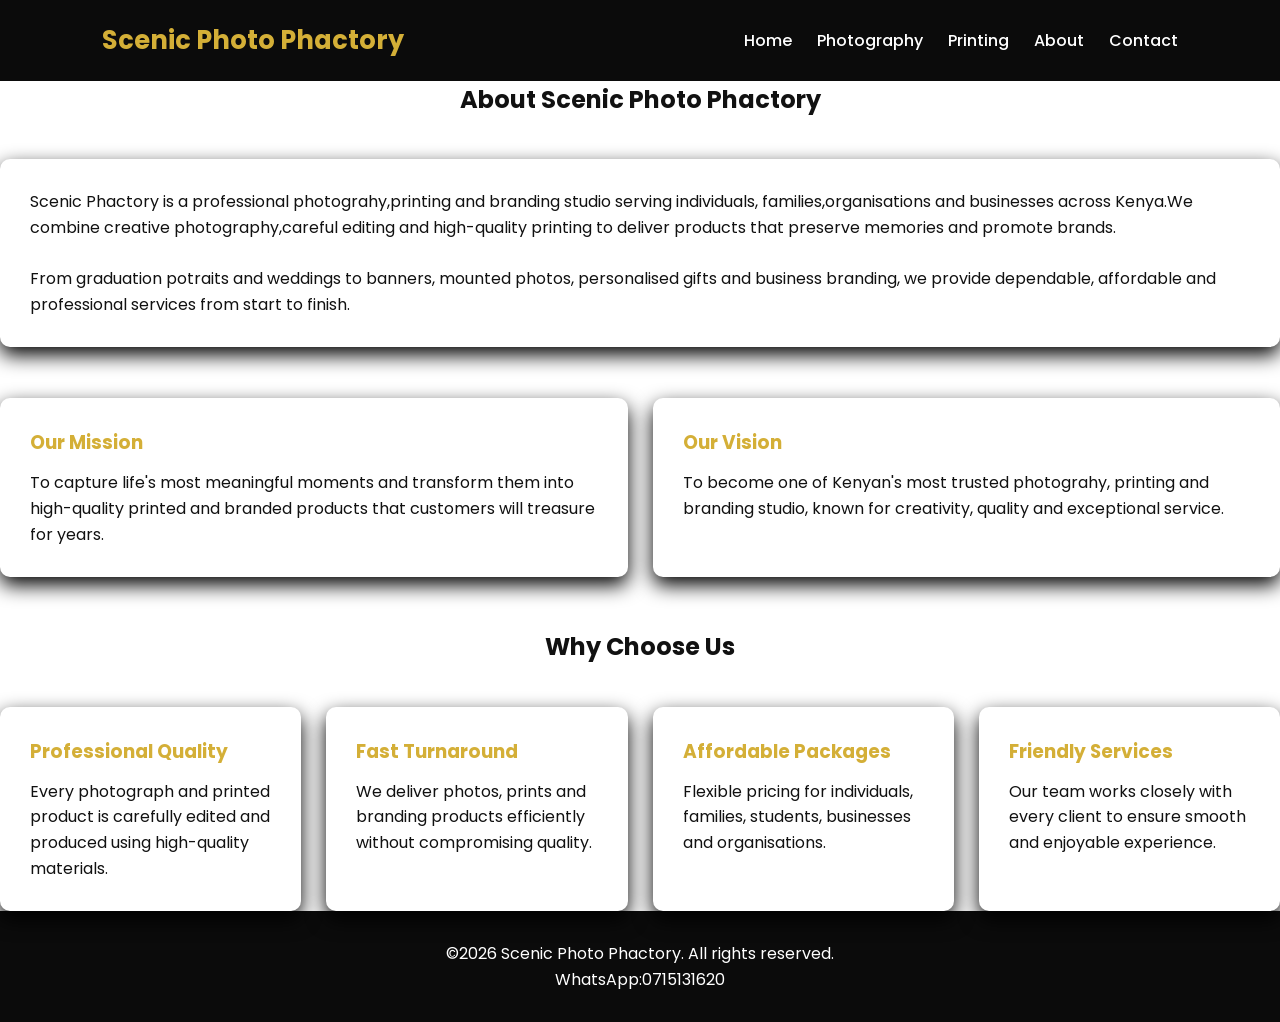
==== about.html @ efa26603 "Initial commit" ====
<!DOCTYPE html>
<html lang="en">
<head>
    <meta charset="UTF-8">
    <meta name="viewport"
    content="width=device-width, initial-scale=1.0">
    <title>About Us | Scenic Photo Phactory</title>
    <link href="https://fonts.googleapis.com/css2?family=Poppins:wght@300;400;600;700&display=swap" rel="stylesheet">
    <link rel="stylesheet" href="css/style.css">
    </head>
    <body>
        <header class="navbar">
            <div class="logo">
                <h1>Scenic Photo Phactory</h1>
            </div>
            <nav>
                <ul class="nav-links">
                    <li><a href="index.html">Home</a></li>
                    <li><a href="photography.html">Photography</a></li>
                    <li><a href="printing.html">Printing</a></li>
                    <li><a href="about.html">About</a></li>
                    <li><a href="contact.html">Contact</a></li>
                </ul>
            </nav>
        </header>
        <section class="services">
            <h2>About Scenic Photo Phactory</h2>
            <div class="service-card">
                <p>Scenic Phactory  is a professional photograhy,printing and branding studio serving individuals,
                    families,organisations and businesses across Kenya.We combine creative photography,careful editing
                    and high-quality printing to deliver products that preserve memories and promote brands.
                </p>
                <br>
                <p>From graduation potraits and weddings to banners, mounted photos, personalised gifts and business
                    branding, we provide dependable, affordable and professional services from start to finish.
                </p>
            </div>
            <br><br>
            <div class="service-grid">
                <div class="service-card">
                    <h3>Our Mission</h3>
                    <p>To capture life's most meaningful moments and transform them into high-quality
                        printed and branded products that customers will treasure for years.
                    </p>
                </div>
                <div class="service-card">
                    <h3>Our Vision</h3>
                    <p>To become one of Kenyan's most trusted photograhy, printing and branding studio,
                        known for creativity, quality and exceptional service.
                    </p>
                </div>
            </div>
            <br><br>
            <h2>Why Choose Us</h2>
            <div class="service-grid">
                <div class="service-card">
                    <h3>Professional Quality</h3>
                    <p>Every photograph and printed product is carefully edited and produced using 
                        high-quality materials.
                    </p>
                </div>
                <div class="service-card">
                    <h3>Fast Turnaround</h3>
                    <p>We deliver photos, prints and branding products efficiently without compromising
                        quality.
                    </p>
                </div>
                <div class="service-card">
                    <h3>Affordable Packages</h3>
                    <p>Flexible pricing for individuals, families, students, businesses and organisations.</p>
                </div>
                <div class="service-card">
                    <h3>Friendly Services</h3>
                    <p>Our team works closely with every client to ensure smooth and enjoyable experience.</p>
                </div>
            </div>
        </section>
        <footer class="footer">
            <p>&copy;2026 Scenic Photo Phactory. All rights reserved.</p>
            <p>WhatsApp:0715131620</p>
        </footer>
        <script src="js/script.js"></script>
    </body>
</html>
---- css/style.css ----
*{
margin:0;
padding:0;
box-sizing:border-box;
}

body{
    font-family:'Poppins', sans-serif;
    background: #ffffff;
    color: #111111;
    line-height: 1.6
}

a{
    text-decoration: none;
}

.navbar{
    background: #0b0b0b;
    color: #ffffff;
    display: flex;
    justify-content: space-between;
    align-items: center;
    padding: 20px 8%;
    position: sticky;
    top: 0;
    z-index: 1000;
}

.logo h1{
    color: #d4af37;
    font-size: 1.6rem;
}

.nav-links{
    display: flex;
    list-style: none;
    gap: 25px;
}

.nav-links a{
    color: #ffffff;
    font-weight: 500;
    transition: 0.3s;
}

.nav-links a:hover{
    color: #d4af37
}

.hero {
    height: 90vh;
    background: linear-gradient(rgba(0,0,0,0.65),rgba(0,0,0,0.65)),
    url('images/hero.jpg') center/cover no-repeat;
    display: flex;
    align-items: center;
    justify-content: center;
    text-align: center;
    padding: 20px;
}

.hero-content{
max-width: 850px;
color: #ffffff;
}

.slogan{
    color: #d4af37;
    font-weight: 600;
    letter-spacing: 1px;
    margin-bottom: 15px;
}

.hero h2 {
    font-size: 3rem;
    margin-bottom: 20px;
}

.hero p{
    font-size: 1.1rem;
    margin-bottom: 30px;
}

.hero-buttons{
    display:flex;
    flex-wrap: wrap;
    gap: 15px;
    justify-content: center;
}

.btn {
    padding: 14px 24px;
    border-radius: 6px;
    font-weight: 600;
    transition: 0.3s;
}

.gold:hover{
    background: #b8941f;
}

.outline {
    border:2px solid #d4af37;
    color: #ffffff;
}

.outline:hover {
    background: #d4af37;
    color: #111111;
}

.whatsapp {
    background: #25d366;
    color: #ffffff;
}

.whatsapp:hover {
    background: #1da851;
}

.services h2 {
    text-align: center;
    margin-bottom: 40px;
    color: #111111;
}

.service-grid {
    display: grid;
    grid-template-columns: repeat(auto-fit,minmax(250px, 1fr));
    gap: 25px;
}

.service-card {
    background: #ffffff;
    padding: 30px;
    border-radius: 10px;
    box-shadow: 0 8px 20px rgba(0,0,0.08);
    transition: 0.3s;
}

.service-card:hover{
    transform: translateY(-6px);  
}

.service-card h3 {
    color:#d4af37;
    margin-bottom: 12px;
}

.footer {
    background: #0b0b0b;
    color: #ffffff;
    text-align: center;
    padding: 30px 20px;
}

@media (max-width: 768px){
    .navbar {
        flex-direction: column;
        gap: 15px;
}

.nav-links {
    flex-wrap: wrap;
    justify-content: center;
    gap: 15px;
}

.hero {
    height: 90vh;
    background: linear-gradient(rgba(0,0,0,0.65), rgba(0,0,0,0.65)),
                url('../images/hero.jpg') center/cover no-repeat;
    display: flex;
    align-items: center;
    justify-content: center;
    text-align: center;
    padding: 20px;
}

.hero-content {
    max-width: 850px;
    color: #ffffff;
}

.slogan {
    color: #d4af37;
    font-weight: 600;
    letter-spacing: 1px;
    margin-bottom: 15px;
}

.hero h2 {
    font-size: 3rem;
    margin-bottom: 20px;
}

.hero p {
    font-size: 1.1rem;
    margin-bottom: 30px;
}

.gallery-section {
    padding: 80px 8%;
    background: #f7f7f7;
    text-align: center;
}

.gallery-section h2 {
    font-size: 2.2rem;
    margin-bottom: 10px;
    color: #111111;
}

.gallery-section p {
    color: #666666;
    margin-bottom: 40px;
}

.gallery-grid {
    display: grid;
    grid-template-columns: repeat(auto-fit, minmax(250px, 1fr));
    gap: 25px;
}

.gallery-card {
    background: #ffffff;
    border-radius: 10px;
    overflow: hidden;
    box-shadow: 0 8px 20px rgba(0,0,0,0.08);
    transition: transform 0.3s ease;
}

.gallery-card:hover {
    transform: translateY(-6px);
}

.gallery-card img {
    width: 100%;
    height: 220px;
    object-fit: cover;
    background: #dddddd;
}

.gallery-card h3 {
    padding: 20px;
    color: #111111;
}

.gallery-card .btn {
    display: inline-block;
    margin: 0 20px 20px;
}
}
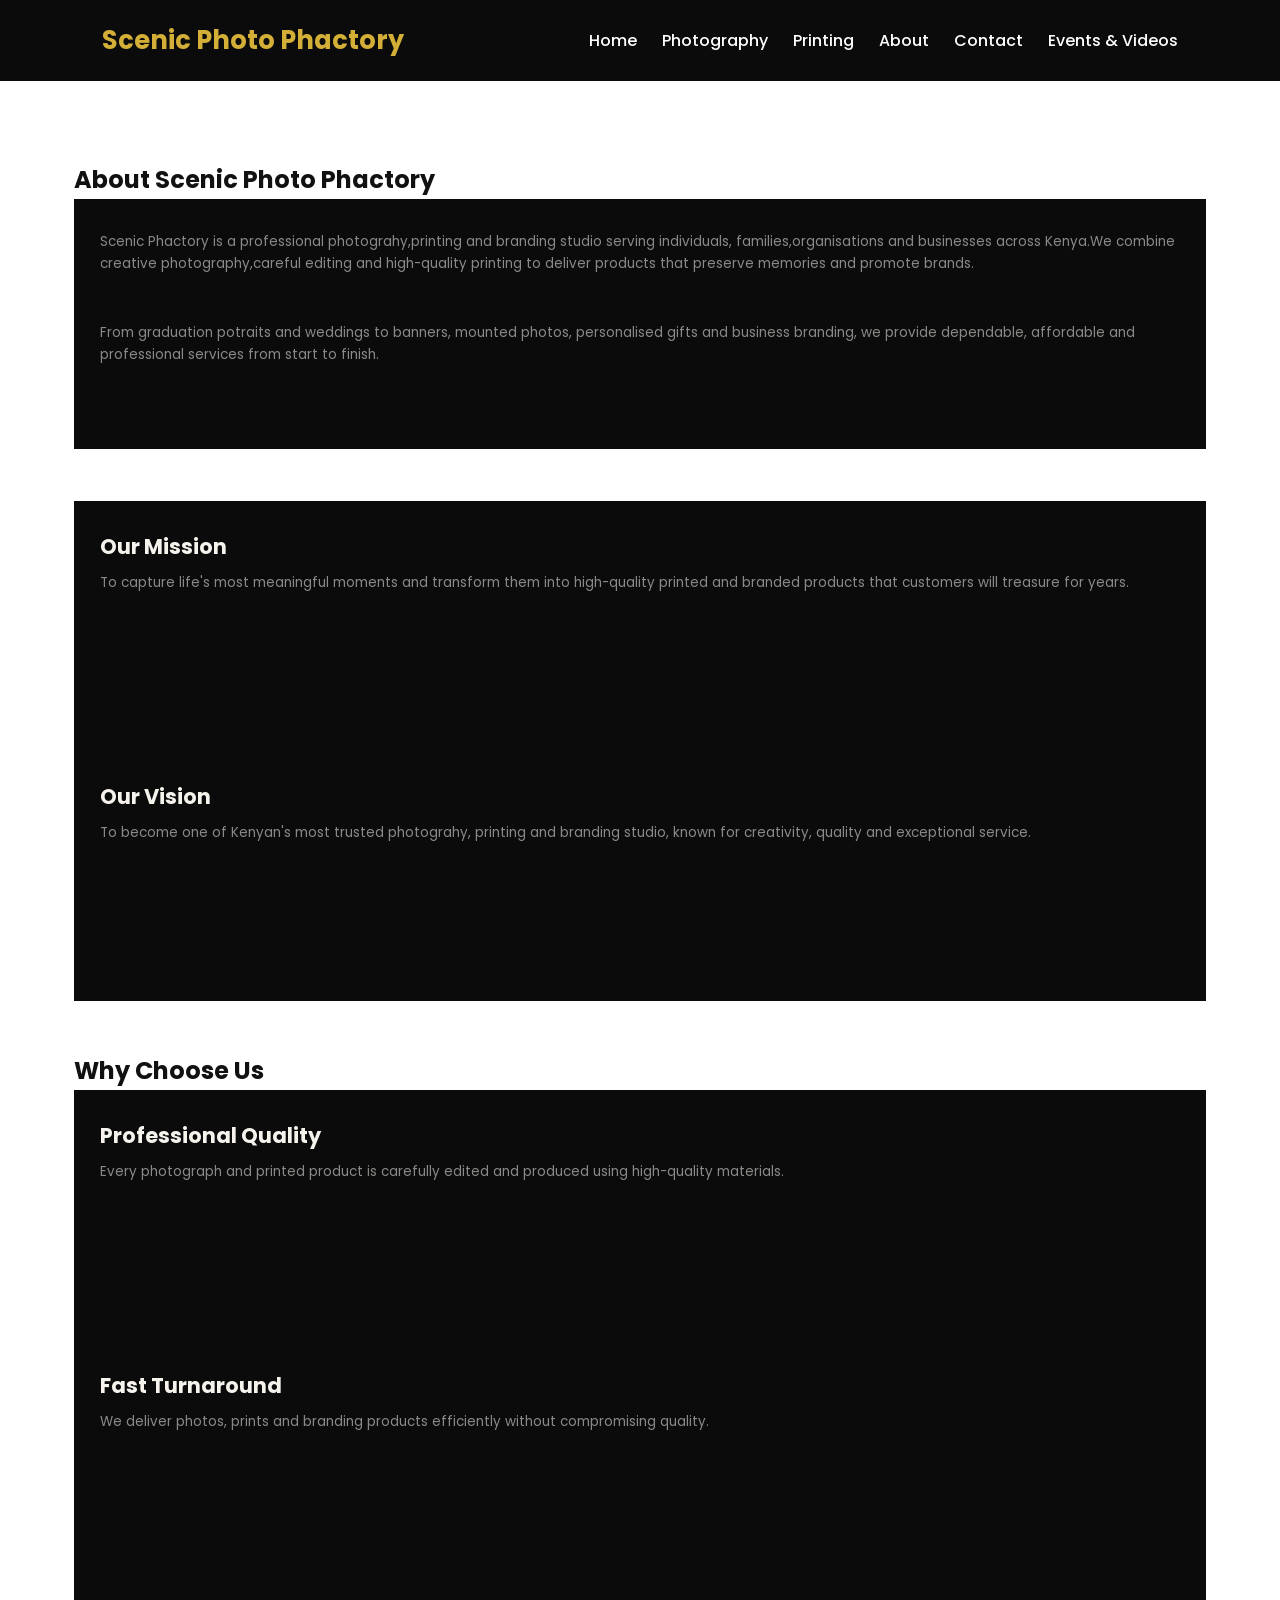
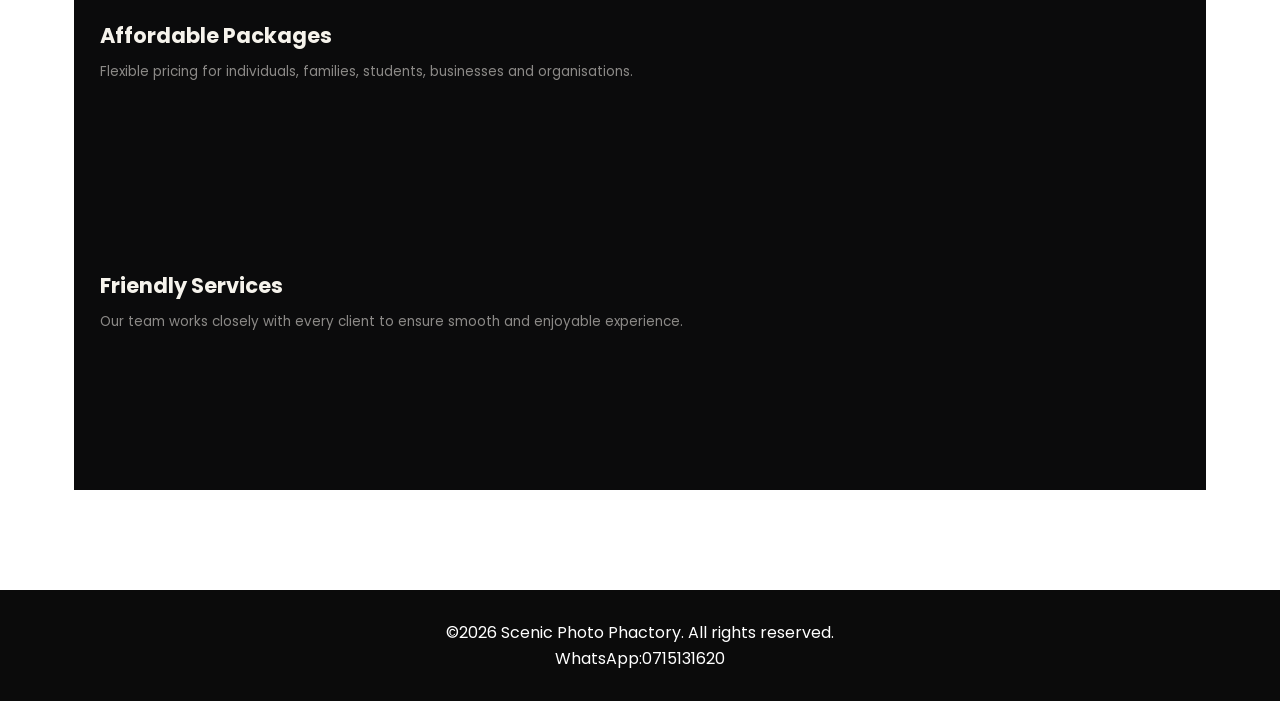
==== commit 1aeea8fe: "Add files via upload "Updated everything"" ====
--- a/about.html
+++ b/about.html
@@ -1,84 +1,85 @@
-<!DOCTYPE html>
-<html lang="en">
-<head>
-    <meta charset="UTF-8">
-    <meta name="viewport"
-    content="width=device-width, initial-scale=1.0">
-    <title>About Us | Scenic Photo Phactory</title>
-    <link href="https://fonts.googleapis.com/css2?family=Poppins:wght@300;400;600;700&display=swap" rel="stylesheet">
-    <link rel="stylesheet" href="css/style.css">
-    </head>
-    <body>
-        <header class="navbar">
-            <div class="logo">
-                <h1>Scenic Photo Phactory</h1>
-            </div>
-            <nav>
-                <ul class="nav-links">
-                    <li><a href="index.html">Home</a></li>
-                    <li><a href="photography.html">Photography</a></li>
-                    <li><a href="printing.html">Printing</a></li>
-                    <li><a href="about.html">About</a></li>
-                    <li><a href="contact.html">Contact</a></li>
-                </ul>
-            </nav>
-        </header>
-        <section class="services">
-            <h2>About Scenic Photo Phactory</h2>
-            <div class="service-card">
-                <p>Scenic Phactory  is a professional photograhy,printing and branding studio serving individuals,
-                    families,organisations and businesses across Kenya.We combine creative photography,careful editing
-                    and high-quality printing to deliver products that preserve memories and promote brands.
-                </p>
-                <br>
-                <p>From graduation potraits and weddings to banners, mounted photos, personalised gifts and business
-                    branding, we provide dependable, affordable and professional services from start to finish.
-                </p>
-            </div>
-            <br><br>
-            <div class="service-grid">
-                <div class="service-card">
-                    <h3>Our Mission</h3>
-                    <p>To capture life's most meaningful moments and transform them into high-quality
-                        printed and branded products that customers will treasure for years.
-                    </p>
-                </div>
-                <div class="service-card">
-                    <h3>Our Vision</h3>
-                    <p>To become one of Kenyan's most trusted photograhy, printing and branding studio,
-                        known for creativity, quality and exceptional service.
-                    </p>
-                </div>
-            </div>
-            <br><br>
-            <h2>Why Choose Us</h2>
-            <div class="service-grid">
-                <div class="service-card">
-                    <h3>Professional Quality</h3>
-                    <p>Every photograph and printed product is carefully edited and produced using 
-                        high-quality materials.
-                    </p>
-                </div>
-                <div class="service-card">
-                    <h3>Fast Turnaround</h3>
-                    <p>We deliver photos, prints and branding products efficiently without compromising
-                        quality.
-                    </p>
-                </div>
-                <div class="service-card">
-                    <h3>Affordable Packages</h3>
-                    <p>Flexible pricing for individuals, families, students, businesses and organisations.</p>
-                </div>
-                <div class="service-card">
-                    <h3>Friendly Services</h3>
-                    <p>Our team works closely with every client to ensure smooth and enjoyable experience.</p>
-                </div>
-            </div>
-        </section>
-        <footer class="footer">
-            <p>&copy;2026 Scenic Photo Phactory. All rights reserved.</p>
-            <p>WhatsApp:0715131620</p>
-        </footer>
-        <script src="js/script.js"></script>
-    </body>
+<!DOCTYPE html>
+<html lang="en">
+<head>
+    <meta charset="UTF-8">
+    <meta name="viewport"
+    content="width=device-width, initial-scale=1.0">
+    <title>About Us | Scenic Photo Phactory</title>
+    <link href="https://fonts.googleapis.com/css2?family=Poppins:wght@300;400;600;700&display=swap" rel="stylesheet">
+    <link rel="stylesheet" href="css/style.css">
+    </head>
+    <body>
+        <header class="navbar">
+            <div class="logo">
+                <h1>Scenic Photo Phactory</h1>
+            </div>
+            <nav>
+                <ul class="nav-links">
+                    <li><a href="index.html">Home</a></li>
+                    <li><a href="photography.html">Photography</a></li>
+                    <li><a href="printing.html">Printing</a></li>
+                    <li><a href="about.html">About</a></li>
+                    <li><a href="contact.html">Contact</a></li>
+                    <li><a href="events.html">Events & Videos</a></li>
+                </ul>
+            </nav>
+        </header>
+        <section class="services">
+            <h2>About Scenic Photo Phactory</h2>
+            <div class="service-card">
+                <p>Scenic Phactory  is a professional photograhy,printing and branding studio serving individuals,
+                    families,organisations and businesses across Kenya.We combine creative photography,careful editing
+                    and high-quality printing to deliver products that preserve memories and promote brands.
+                </p>
+                <br>
+                <p>From graduation potraits and weddings to banners, mounted photos, personalised gifts and business
+                    branding, we provide dependable, affordable and professional services from start to finish.
+                </p>
+            </div>
+            <br><br>
+            <div class="service-grid">
+                <div class="service-card">
+                    <h3>Our Mission</h3>
+                    <p>To capture life's most meaningful moments and transform them into high-quality
+                        printed and branded products that customers will treasure for years.
+                    </p>
+                </div>
+                <div class="service-card">
+                    <h3>Our Vision</h3>
+                    <p>To become one of Kenyan's most trusted photograhy, printing and branding studio,
+                        known for creativity, quality and exceptional service.
+                    </p>
+                </div>
+            </div>
+            <br><br>
+            <h2>Why Choose Us</h2>
+            <div class="service-grid">
+                <div class="service-card">
+                    <h3>Professional Quality</h3>
+                    <p>Every photograph and printed product is carefully edited and produced using 
+                        high-quality materials.
+                    </p>
+                </div>
+                <div class="service-card">
+                    <h3>Fast Turnaround</h3>
+                    <p>We deliver photos, prints and branding products efficiently without compromising
+                        quality.
+                    </p>
+                </div>
+                <div class="service-card">
+                    <h3>Affordable Packages</h3>
+                    <p>Flexible pricing for individuals, families, students, businesses and organisations.</p>
+                </div>
+                <div class="service-card">
+                    <h3>Friendly Services</h3>
+                    <p>Our team works closely with every client to ensure smooth and enjoyable experience.</p>
+                </div>
+            </div>
+        </section>
+        <footer class="footer">
+            <p>&copy;2026 Scenic Photo Phactory. All rights reserved.</p>
+            <p>WhatsApp:0715131620</p>
+        </footer>
+        <script src="js/script.js"></script>
+    </body>
 </html>
--- a/css/style.css
+++ b/css/style.css
@@ -1,253 +1,463 @@
- *{
-margin:0;
-padding:0;
-box-sizing:border-box;
-}
-
-body{
-    font-family:'Poppins', sans-serif;
-    background: #ffffff;
-    color: #111111;
-    line-height: 1.6
-}
-
-a{
-    text-decoration: none;
-}
-
-.navbar{
-    background: #0b0b0b;
-    color: #ffffff;
-    display: flex;
-    justify-content: space-between;
-    align-items: center;
-    padding: 20px 8%;
-    position: sticky;
-    top: 0;
-    z-index: 1000;
-}
-
-.logo h1{
-    color: #d4af37;
-    font-size: 1.6rem;
-}
-
-.nav-links{
-    display: flex;
-    list-style: none;
-    gap: 25px;
-}
-
-.nav-links a{
-    color: #ffffff;
-    font-weight: 500;
-    transition: 0.3s;
-}
-
-.nav-links a:hover{
-    color: #d4af37
-}
-
-.hero {
-    height: 90vh;
-    background: linear-gradient(rgba(0,0,0,0.65),rgba(0,0,0,0.65)),
-    url('images/hero.jpg') center/cover no-repeat;
-    display: flex;
-    align-items: center;
-    justify-content: center;
-    text-align: center;
-    padding: 20px;
-}
-
-.hero-content{
-max-width: 850px;
-color: #ffffff;
-}
-
-.slogan{
-    color: #d4af37;
-    font-weight: 600;
-    letter-spacing: 1px;
-    margin-bottom: 15px;
-}
-
-.hero h2 {
-    font-size: 3rem;
-    margin-bottom: 20px;
-}
-
-.hero p{
-    font-size: 1.1rem;
-    margin-bottom: 30px;
-}
-
-.hero-buttons{
-    display:flex;
-    flex-wrap: wrap;
-    gap: 15px;
-    justify-content: center;
-}
-
-.btn {
-    padding: 14px 24px;
-    border-radius: 6px;
-    font-weight: 600;
-    transition: 0.3s;
-}
-
-.gold:hover{
-    background: #b8941f;
-}
-
-.outline {
-    border:2px solid #d4af37;
-    color: #ffffff;
-}
-
-.outline:hover {
-    background: #d4af37;
-    color: #111111;
-}
-
-.whatsapp {
-    background: #25d366;
-    color: #ffffff;
-}
-
-.whatsapp:hover {
-    background: #1da851;
-}
-
-.services h2 {
-    text-align: center;
-    margin-bottom: 40px;
-    color: #111111;
-}
-
-.service-grid {
-    display: grid;
-    grid-template-columns: repeat(auto-fit,minmax(250px, 1fr));
-    gap: 25px;
-}
-
-.service-card {
-    background: #ffffff;
-    padding: 30px;
-    border-radius: 10px;
-    box-shadow: 0 8px 20px rgba(0,0,0.08);
-    transition: 0.3s;
-}
-
-.service-card:hover{
-    transform: translateY(-6px);  
-}
-
-.service-card h3 {
-    color:#d4af37;
-    margin-bottom: 12px;
-}
-
-.footer {
-    background: #0b0b0b;
-    color: #ffffff;
-    text-align: center;
-    padding: 30px 20px;
-}
-
-@media (max-width: 768px){
-    .navbar {
-        flex-direction: column;
-        gap: 15px;
-}
-
-.nav-links {
-    flex-wrap: wrap;
-    justify-content: center;
-    gap: 15px;
-}
-
-.hero {
-    height: 90vh;
-    background: linear-gradient(rgba(0,0,0,0.65), rgba(0,0,0,0.65)),
-                url('../images/hero.jpg') center/cover no-repeat;
-    display: flex;
-    align-items: center;
-    justify-content: center;
-    text-align: center;
-    padding: 20px;
-}
-
-.hero-content {
-    max-width: 850px;
-    color: #ffffff;
-}
-
-.slogan {
-    color: #d4af37;
-    font-weight: 600;
-    letter-spacing: 1px;
-    margin-bottom: 15px;
-}
-
-.hero h2 {
-    font-size: 3rem;
-    margin-bottom: 20px;
-}
-
-.hero p {
-    font-size: 1.1rem;
-    margin-bottom: 30px;
-}
-
-.gallery-section {
-    padding: 80px 8%;
-    background: #f7f7f7;
-    text-align: center;
-}
-
-.gallery-section h2 {
-    font-size: 2.2rem;
-    margin-bottom: 10px;
-    color: #111111;
-}
-
-.gallery-section p {
-    color: #666666;
-    margin-bottom: 40px;
-}
-
-.gallery-grid {
-    display: grid;
-    grid-template-columns: repeat(auto-fit, minmax(250px, 1fr));
-    gap: 25px;
-}
-
-.gallery-card {
-    background: #ffffff;
-    border-radius: 10px;
-    overflow: hidden;
-    box-shadow: 0 8px 20px rgba(0,0,0,0.08);
-    transition: transform 0.3s ease;
-}
-
-.gallery-card:hover {
-    transform: translateY(-6px);
-}
-
-.gallery-card img {
-    width: 100%;
-    height: 220px;
-    object-fit: cover;
-    background: #dddddd;
-}
-
-.gallery-card h3 {
-    padding: 20px;
-    color: #111111;
-}
-
-.gallery-card .btn {
-    display: inline-block;
-    margin: 0 20px 20px;
-}
-}
+* {
+    margin: 0;
+    padding: 0;
+    box-sizing: border-box;
+}
+
+html,
+body {
+    width: 100%;
+    max-width: 100%;
+}
+
+body {
+    font-family: 'Poppins', sans-serif;
+    background: #ffffff;
+    color: #111111;
+    line-height: 1.6;
+    overflow-x: hidden;
+}
+
+a {
+    text-decoration: none;
+}
+
+/* =========================
+   NAVBAR
+========================= */
+
+.navbar {
+    background: #0b0b0b;
+    color: #ffffff;
+    display: flex;
+    justify-content: space-between;
+    align-items: center;
+    padding: 20px 8%;
+    position: sticky;
+    top: 0;
+    z-index: 1000;
+    width: 100%;
+}
+
+.logo h1 {
+    color: #d4af37;
+    font-size: 1.6rem;
+}
+
+.nav-links {
+    display: flex;
+    list-style: none;
+    gap: 25px;
+}
+
+.nav-links a {
+    color: #ffffff;
+    font-weight: 500;
+    transition: 0.3s;
+}
+
+.nav-links a:hover {
+    color: #d4af37;
+}
+
+.menu-toggle {
+    display: none;
+    background: none;
+    border: none;
+    color: #ffffff;
+    font-size: 2rem;
+    cursor: pointer;
+}
+
+/* =========================
+   HERO
+========================= */
+
+.hero {
+    width: 100%;
+    min-height: 90vh;
+    background:
+        linear-gradient(rgba(0, 0, 0, 0.65), rgba(0, 0, 0, 0.65)),
+        url('../Images/hero.jpeg') center / cover no-repeat;
+    display: flex;
+    align-items: center;
+    justify-content: center;
+    text-align: center;
+    padding: 20px;
+}
+
+.hero-content {
+    width: 100%;
+    max-width: 850px;
+    color: #ffffff;
+}
+
+.slogan {
+    color: #d4af37;
+    font-weight: 600;
+    letter-spacing: 1px;
+    margin-bottom: 15px;
+}
+
+.hero h2 {
+    font-size: 3rem;
+    margin-bottom: 20px;
+}
+
+.hero p {
+    font-size: 1.1rem;
+    margin-bottom: 30px;
+}
+
+.hero-buttons {
+    display: flex;
+    flex-wrap: wrap;
+    gap: 15px;
+    justify-content: center;
+}
+
+.btn {
+    padding: 14px 24px;
+    border-radius: 6px;
+    font-weight: 600;
+    transition: 0.3s;
+}
+
+.gold {
+    background: #d4af37;
+    color: #111111;
+}
+
+.gold:hover {
+    background: #b8941f;
+}
+
+.outline {
+    border: 2px solid #d4af37;
+    color: #ffffff;
+}
+
+.outline:hover {
+    background: #d4af37;
+    color: #111111;
+}
+
+.whatsapp {
+    background: #25d366;
+    color: #ffffff;
+}
+
+.whatsapp:hover {
+    background: #1da851;
+}
+
+/* =========================
+   SERVICES (HOME PAGE)
+========================= */
+
+.services {
+    max-width: 1180px;
+    margin: 0 auto;
+    padding: 80px 24px 100px;
+}
+
+.services__eyebrow {
+    margin: 0 0 15px;
+    color: #d4af37;
+    font-size: 42px;
+    font-weight: 700;
+    letter-spacing: 0.08em;
+    text-transform: uppercase;
+}
+
+.services__heading {
+    margin: 0 0 18px;
+    color: #e6c65c;
+    font-size: clamp(24px, 3vw, 36px);
+    font-weight: 700;
+    line-height: 1.2;
+    font-style: italic;
+    max-width: 700px;
+}
+
+.services__heading em {
+    color: #e6c65c;
+    font-style: italic;
+    opacity: 1;
+    font-weight: 700;
+}
+
+.services__sub {
+    max-width: 650px;
+    margin: 0 0 55px;
+    color: #111111;
+    font-size: 16px;
+    line-height: 1.7;
+}
+
+.services__grid {
+    display: grid;
+    grid-template-columns: repeat(3, 1fr);
+    gap: 1px;
+    background: rgba(201, 162, 39, 0.22);
+    border: 1px solid rgba(201, 162, 39, 0.22);
+}
+
+.service-card {
+    background: #0b0b0c;
+    padding: 32px 26px;
+    min-height: 250px;
+    transition: background 0.3s ease, transform 0.3s ease;
+}
+
+.service-card:hover {
+    background: #171511;
+    transform: translateY(-3px);
+}
+
+.service-number {
+    display: block;
+    margin-bottom: 20px;
+    color: #8a6a1f;
+    font-size: 11px;
+    letter-spacing: 0.15em;
+    text-transform: uppercase;
+}
+
+.service-card h3 {
+    margin: 0 0 12px;
+    color: #f6f3ec;
+    font-size: 21px;
+    line-height: 1.3;
+}
+
+.service-card p {
+    margin: 0 0 22px;
+    color: rgba(246, 243, 236, 0.55);
+    font-size: 13.5px;
+    line-height: 1.6;
+}
+
+.service-link {
+    color: #e6c65c;
+    font-size: 13px;
+    font-weight: 600;
+    text-decoration: none;
+}
+
+.service-link:hover {
+    text-decoration: underline;
+}
+
+/* =========================
+   PHOTOGRAPHY PAGE - COMPACT FIX
+========================= */
+
+.photography-services {
+    background: #ffffff;
+    color: #111111;
+    max-width: 1180px;
+    margin: 0 auto;
+    padding: 60px 20px 80px;
+}
+
+.photography-services h2 {
+    color: #d4af37;
+    text-align: center;
+    margin-bottom: 30px;
+    font-size: 2rem;
+}
+
+.photography-services .service-grid {
+    display: grid;
+    grid-template-columns: repeat(3, 1fr);
+    gap: 15px;
+    max-width: 1180px;
+    margin: 0 auto;
+}
+
+.photography-services .service-card {
+    background: #ffffff;
+    color: #111111;
+    border: 1px solid #e5e5e5;
+    padding: 0;
+    min-height: auto;
+    border-radius: 8px;
+    overflow: hidden;
+    transition: transform 0.3s ease, box-shadow 0.3s ease;
+    text-align: center;
+}
+
+.photography-services .service-card:hover {
+    transform: translateY(-5px);
+    box-shadow: 0 8px 20px rgba(0, 0, 0, 0.08);
+}
+
+.photography-services .service-card img {
+    width: 100%;
+    height: 180px;
+    object-fit: cover;
+    display: block;
+    margin: 0 ;
+    border-radius: 6px 6px 0 0;
+    background: #f5f5f5;
+}
+
+.photography-services .service-card h3 {
+    color: #111111;
+    font-size: 0.95rem;
+    margin-bottom: 12px 15px 6px;
+    font-weight: 600;
+}
+
+.photography-services .service-card p {
+    color: #555555;
+    font-size: 0.8rem;
+    line-height: 1.4;
+    margin-bottom: 0 15px 10px;
+}
+
+.photography-services .service-card .btn {
+    display: inline-block;
+    padding: 6px 18px;
+    font-size: 0.75rem;
+    font-weight: 600;
+    border-radius: 25px;
+    background: #d4af37;
+    color: #111111;
+    transition: background 0.3s ease;
+    border: none;
+    cursor: pointer;
+    margin-bottom: 15px;
+}
+
+.photography-services .service-card .btn:hover {
+    background: #b8941f;
+}
+
+/* =========================
+   GALLERY PAGE
+========================= */
+
+.gallery-section {
+    background: #ffffff;
+    color: #111111;
+    padding: 80px 24px;
+}
+
+.gallery-section .container {
+    max-width: 1180px;
+    margin: 0 auto;
+}
+
+.gallery-section h2 {
+    color: #d4af37;
+    text-align: center;
+    font-size: 2.5rem;
+    margin-bottom: 15px;
+}
+
+.gallery-section > .container > p {
+    color: #111111;
+    text-align: center;
+    margin-bottom: 40px;
+}
+
+.gallery-grid {
+    display: grid;
+    grid-template-columns: repeat(3, 1fr);
+    gap: 25px;
+}
+
+.gallery-grid .service-card {
+    background: #ffffff;
+    color: #111111;
+    border: 1px solid #e5e5e5;
+    padding: 20px;
+    text-align: center;
+}
+
+.gallery-grid .service-card img {
+    width: 100%;
+    height: 220px;
+    object-fit: cover;
+    display: block;
+    margin-bottom: 15px;
+    border-radius: 4px;
+}
+
+.gallery-grid .service-card h3 {
+    color: #111111;
+    margin-bottom: 15px;
+}
+
+.gallery-grid .service-card .btn {
+    display: inline-block;
+}
+
+/* =========================
+   RESPONSIVE BREAKPOINTS
+========================= */
+
+@media (max-width: 900px) {
+    .services__grid,
+    .photography-services .service-grid,
+    .gallery-grid {
+        grid-template-columns: repeat(2, 1fr);
+    }
+    
+    .photography-services .service-grid {
+        gap: 15px;
+    }
+}
+
+@media (max-width: 600px) {
+    .services {
+        padding: 60px 18px 80px;
+    }
+
+    .services__grid,
+    .photography-services .service-grid,
+    .gallery-grid {
+        grid-template-columns: 1fr;
+    }
+    
+    .photography-services .service-grid {
+        gap: 12px;
+    }
+    
+    .photography-services {
+        padding: 40px 15px 60px;
+    }
+    
+    .photography-services h2 {
+        font-size: 1.6rem;
+    }
+    
+    .photography-services .service-card img {
+        height: 140px;
+    }
+
+    .service-card {
+        min-height: auto;
+    }
+
+    .menu-toggle {
+        display: block;
+    }
+
+    .nav-links {
+        display: none;
+    }
+}
+
+/* =========================
+   FOOTER
+========================= */
+
+.footer {
+    background: #0b0b0b;
+    color: #ffffff;
+    text-align: center;
+    padding: 30px 20px;
+}
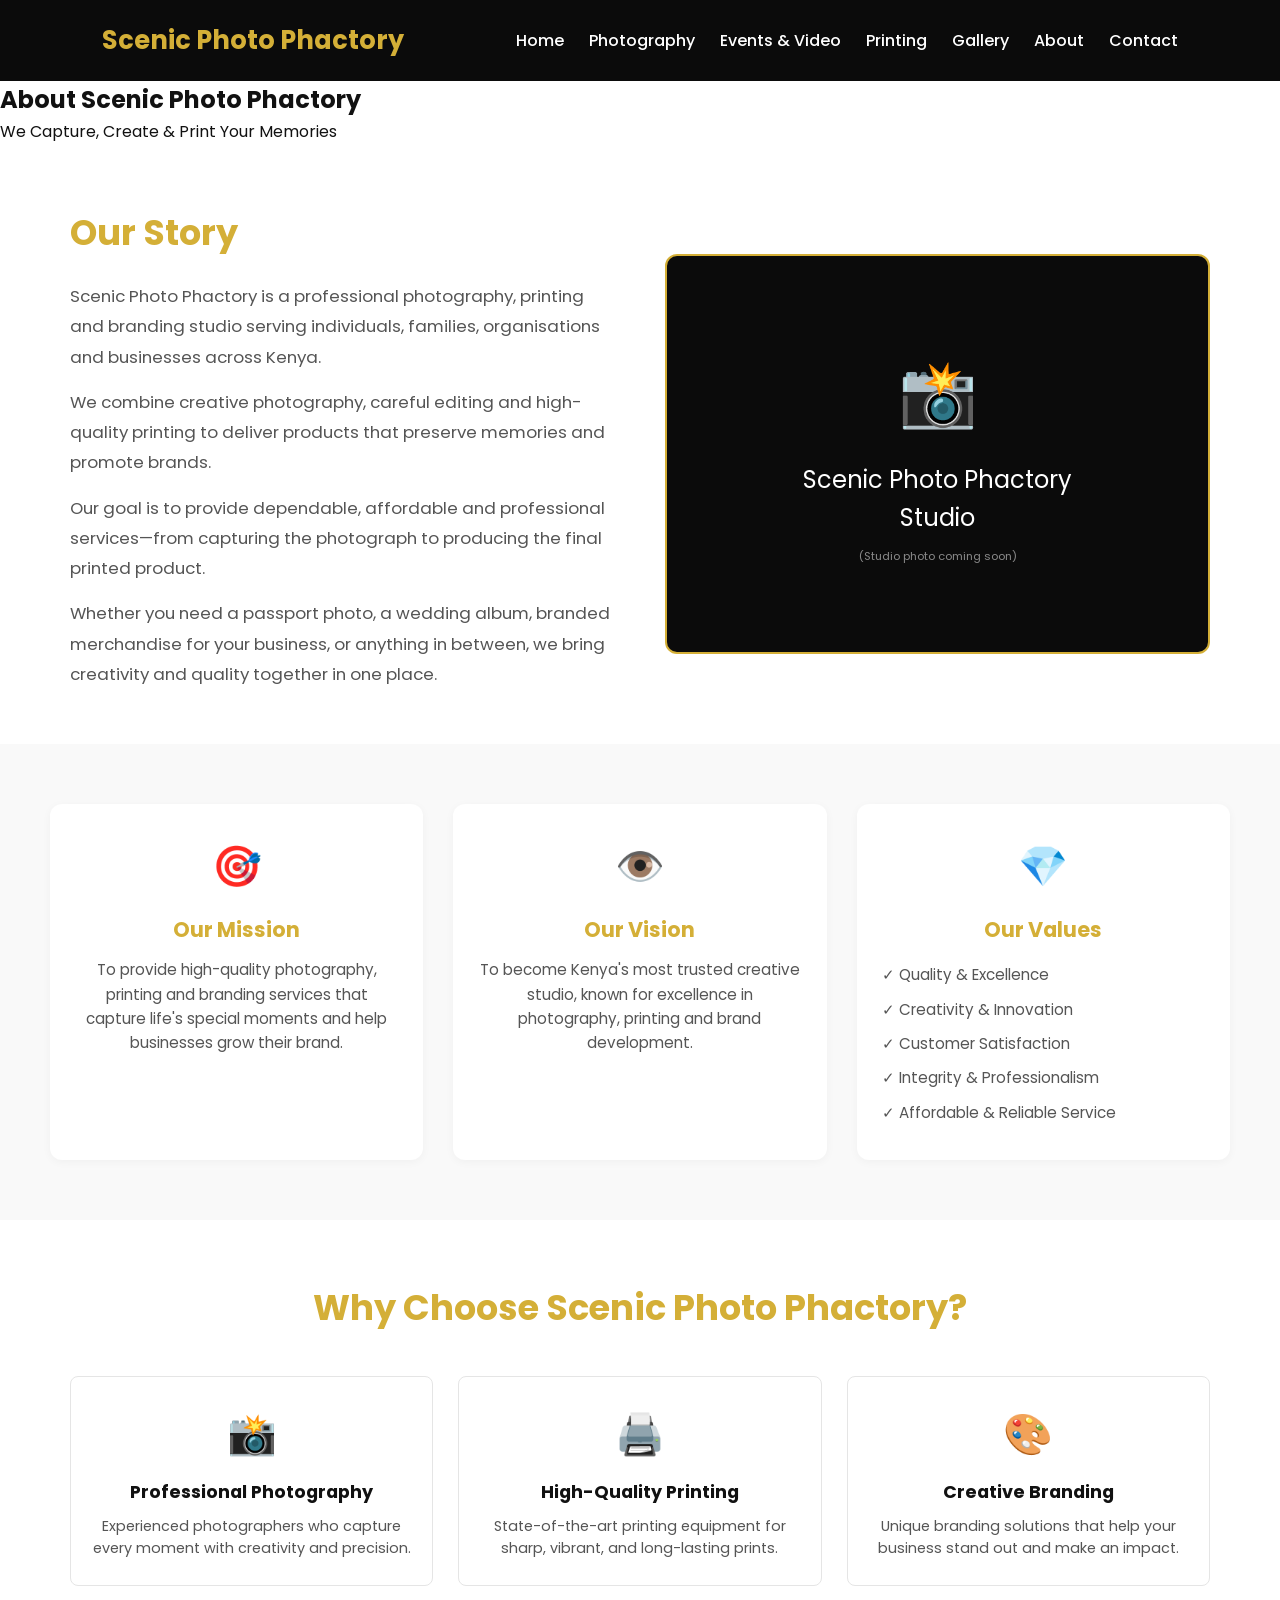
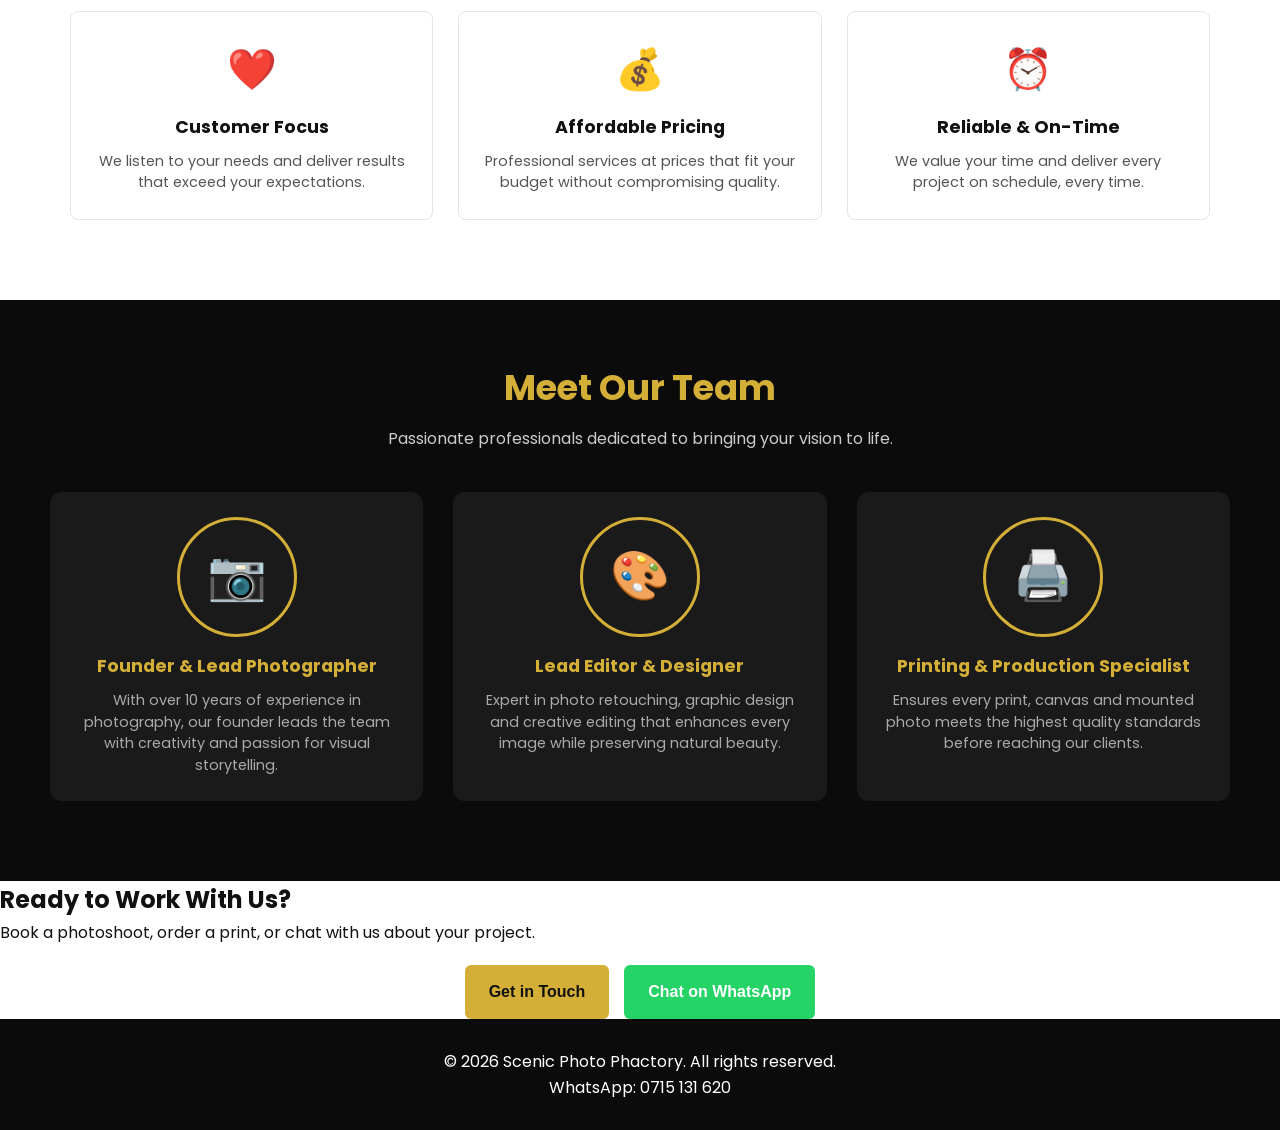
==== commit e3288049: "Add files via upload upload every changes made" ====
--- a/about.html
+++ b/about.html
@@ -2,84 +2,188 @@
 <html lang="en">
 <head>
     <meta charset="UTF-8">
-    <meta name="viewport"
-    content="width=device-width, initial-scale=1.0">
+    <meta name="viewport" content="width=device-width, initial-scale=1.0">
+
     <title>About Us | Scenic Photo Phactory</title>
+
     <link href="https://fonts.googleapis.com/css2?family=Poppins:wght@300;400;600;700&display=swap" rel="stylesheet">
     <link rel="stylesheet" href="css/style.css">
-    </head>
-    <body>
-        <header class="navbar">
-            <div class="logo">
-                <h1>Scenic Photo Phactory</h1>
+</head>
+
+<body>
+
+    <!-- Navigation -->
+    <header class="navbar">
+        <div class="logo">
+            <h1>Scenic Photo Phactory</h1>
+        </div>
+
+        <nav>
+            <ul class="nav-links">
+                <li><a href="index.html">Home</a></li>
+                <li><a href="photography.html">Photography</a></li>
+                <li><a href="events.html">Events & Video</a></li>
+                <li><a href="printing.html">Printing</a></li>
+                <li><a href="gallery.html">Gallery</a></li>
+                <li><a href="about.html" class="active">About</a></li>
+                <li><a href="contact.html">Contact</a></li>
+            </ul>
+        </nav>
+
+        <button class="menu-toggle" aria-label="Toggle menu">
+            ☰
+        </button>
+    </header>
+
+    <!-- Page Hero -->
+    <section class="page-hero">
+        <div class="page-hero-content">
+            <h1>About Scenic Photo Phactory</h1>
+            <p>We Capture, Create & Print Your Memories</p>
+        </div>
+    </section>
+
+    <!-- Our Story -->
+    <section class="about-story">
+        <div class="about-story-container">
+            <div class="about-story-text">
+                <h2>Our Story</h2>
+                <p>Scenic Photo Phactory is a professional photography, printing and branding studio serving individuals, families, organisations and businesses across Kenya.</p>
+                <p>We combine creative photography, careful editing and high-quality printing to deliver products that preserve memories and promote brands.</p>
+                <p>Our goal is to provide dependable, affordable and professional services—from capturing the photograph to producing the final printed product.</p>
+                <p>Whether you need a passport photo, a wedding album, branded merchandise for your business, or anything in between, we bring creativity and quality together in one place.</p>
             </div>
-            <nav>
-                <ul class="nav-links">
-                    <li><a href="index.html">Home</a></li>
-                    <li><a href="photography.html">Photography</a></li>
-                    <li><a href="printing.html">Printing</a></li>
-                    <li><a href="about.html">About</a></li>
-                    <li><a href="contact.html">Contact</a></li>
-                    <li><a href="events.html">Events & Videos</a></li>
-                </ul>
-            </nav>
-        </header>
-        <section class="services">
-            <h2>About Scenic Photo Phactory</h2>
-            <div class="service-card">
-                <p>Scenic Phactory  is a professional photograhy,printing and branding studio serving individuals,
-                    families,organisations and businesses across Kenya.We combine creative photography,careful editing
-                    and high-quality printing to deliver products that preserve memories and promote brands.
-                </p>
-                <br>
-                <p>From graduation potraits and weddings to banners, mounted photos, personalised gifts and business
-                    branding, we provide dependable, affordable and professional services from start to finish.
-                </p>
-            </div>
-            <br><br>
-            <div class="service-grid">
-                <div class="service-card">
-                    <h3>Our Mission</h3>
-                    <p>To capture life's most meaningful moments and transform them into high-quality
-                        printed and branded products that customers will treasure for years.
-                    </p>
-                </div>
-                <div class="service-card">
-                    <h3>Our Vision</h3>
-                    <p>To become one of Kenyan's most trusted photograhy, printing and branding studio,
-                        known for creativity, quality and exceptional service.
-                    </p>
+            <div class="about-story-image">
+                <!-- PLACEHOLDER - Replace with Images/about-studio.jpg later -->
+                <div class="placeholder-image">
+                    <span>📸</span>
+                    <p>Scenic Photo Phactory<br>Studio</p>
+                    <small style="color: #888; font-size: 0.7rem;">(Studio photo coming soon)</small>
                 </div>
             </div>
-            <br><br>
-            <h2>Why Choose Us</h2>
-            <div class="service-grid">
-                <div class="service-card">
-                    <h3>Professional Quality</h3>
-                    <p>Every photograph and printed product is carefully edited and produced using 
-                        high-quality materials.
-                    </p>
-                </div>
-                <div class="service-card">
-                    <h3>Fast Turnaround</h3>
-                    <p>We deliver photos, prints and branding products efficiently without compromising
-                        quality.
-                    </p>
-                </div>
-                <div class="service-card">
-                    <h3>Affordable Packages</h3>
-                    <p>Flexible pricing for individuals, families, students, businesses and organisations.</p>
-                </div>
-                <div class="service-card">
-                    <h3>Friendly Services</h3>
-                    <p>Our team works closely with every client to ensure smooth and enjoyable experience.</p>
-                </div>
+        </div>
+    </section>
+
+    <!-- Mission, Vision, Values -->
+    <section class="about-mission-section">
+        <div class="about-mission-grid">
+
+            <div class="mission-card">
+                <div class="mission-icon">🎯</div>
+                <h3>Our Mission</h3>
+                <p>To provide high-quality photography, printing and branding services that capture life's special moments and help businesses grow their brand.</p>
             </div>
-        </section>
-        <footer class="footer">
-            <p>&copy;2026 Scenic Photo Phactory. All rights reserved.</p>
-            <p>WhatsApp:0715131620</p>
-        </footer>
-        <script src="js/script.js"></script>
-    </body>
+
+            <div class="mission-card">
+                <div class="mission-icon">👁️</div>
+                <h3>Our Vision</h3>
+                <p>To become Kenya's most trusted creative studio, known for excellence in photography, printing and brand development.</p>
+            </div>
+
+            <div class="mission-card">
+                <div class="mission-icon">💎</div>
+                <h3>Our Values</h3>
+                <ul>
+                    <li>✓ Quality & Excellence</li>
+                    <li>✓ Creativity & Innovation</li>
+                    <li>✓ Customer Satisfaction</li>
+                    <li>✓ Integrity & Professionalism</li>
+                    <li>✓ Affordable & Reliable Service</li>
+                </ul>
+            </div>
+
+        </div>
+    </section>
+
+    <!-- Why Choose Us -->
+    <section class="about-why-section">
+        <h2>Why Choose Scenic Photo Phactory?</h2>
+        <div class="about-why-grid">
+
+            <div class="why-card">
+                <div class="why-icon">📸</div>
+                <h3>Professional Photography</h3>
+                <p>Experienced photographers who capture every moment with creativity and precision.</p>
+            </div>
+
+            <div class="why-card">
+                <div class="why-icon">🖨️</div>
+                <h3>High-Quality Printing</h3>
+                <p>State-of-the-art printing equipment for sharp, vibrant, and long-lasting prints.</p>
+            </div>
+
+            <div class="why-card">
+                <div class="why-icon">🎨</div>
+                <h3>Creative Branding</h3>
+                <p>Unique branding solutions that help your business stand out and make an impact.</p>
+            </div>
+
+            <div class="why-card">
+                <div class="why-icon">❤️</div>
+                <h3>Customer Focus</h3>
+                <p>We listen to your needs and deliver results that exceed your expectations.</p>
+            </div>
+
+            <div class="why-card">
+                <div class="why-icon">💰</div>
+                <h3>Affordable Pricing</h3>
+                <p>Professional services at prices that fit your budget without compromising quality.</p>
+            </div>
+
+            <div class="why-card">
+                <div class="why-icon">⏰</div>
+                <h3>Reliable & On-Time</h3>
+                <p>We value your time and deliver every project on schedule, every time.</p>
+            </div>
+
+        </div>
+    </section>
+
+    <!-- Team Section -->
+    <section class="about-team-section">
+        <h2>Meet Our Team</h2>
+        <p>Passionate professionals dedicated to bringing your vision to life.</p>
+
+        <div class="about-team-grid">
+
+            <div class="team-card">
+                <div class="placeholder-avatar">📷</div>
+                <h3>Founder & Lead Photographer</h3>
+                <p>With over 10 years of experience in photography, our founder leads the team with creativity and passion for visual storytelling.</p>
+            </div>
+
+            <div class="team-card">
+                <div class="placeholder-avatar">🎨</div>
+                <h3>Lead Editor & Designer</h3>
+                <p>Expert in photo retouching, graphic design and creative editing that enhances every image while preserving natural beauty.</p>
+            </div>
+
+            <div class="team-card">
+                <div class="placeholder-avatar">🖨️</div>
+                <h3>Printing & Production Specialist</h3>
+                <p>Ensures every print, canvas and mounted photo meets the highest quality standards before reaching our clients.</p>
+            </div>
+
+        </div>
+    </section>
+
+    <!-- Call to Action -->
+    <section class="cta-section">
+        <h2>Ready to Work With Us?</h2>
+        <p>Book a photoshoot, order a print, or chat with us about your project.</p>
+        <div class="cta-buttons">
+            <a href="contact.html" class="btn gold">Get in Touch</a>
+            <a href="https://wa.me/254715131620" class="btn whatsapp" target="_blank">Chat on WhatsApp</a>
+        </div>
+    </section>
+
+    <!-- Footer -->
+    <footer class="footer">
+        <p>&copy; 2026 Scenic Photo Phactory. All rights reserved.</p>
+        <p>WhatsApp: 0715 131 620</p>
+    </footer>
+
+    <script src="js/script.js"></script>
+
+</body>
 </html>
--- a/css/style.css
+++ b/css/style.css
@@ -70,7 +70,7 @@
 }
 
 /* =========================
-   HERO
+   HERO - FIXED (Content at Top)
 ========================= */
 
 .hero {
@@ -80,33 +80,43 @@
         linear-gradient(rgba(0, 0, 0, 0.65), rgba(0, 0, 0, 0.65)),
         url('../Images/hero.jpeg') center / cover no-repeat;
     display: flex;
-    align-items: center;
-    justify-content: center;
-    text-align: center;
-    padding: 20px;
+    align-items: flex-start;
+    justify-content: flex-start;
+    text-align: center;
+    padding: 40px 20px 20px;
+    margin: 0;
+    box-sizing: border-box;
 }
 
 .hero-content {
     width: 100%;
     max-width: 850px;
     color: #ffffff;
+    margin: 0 auto;
+    padding: 10px 20px;
+    text-align: center;
 }
 
 .slogan {
     color: #d4af37;
     font-weight: 600;
     letter-spacing: 1px;
+    margin-bottom: 10px;
+    font-size: 1.1rem;
+}
+
+.hero h2 {
+    font-size: 2.8rem;
     margin-bottom: 15px;
-}
-
-.hero h2 {
-    font-size: 3rem;
-    margin-bottom: 20px;
+    line-height: 1.2;
 }
 
 .hero p {
     font-size: 1.1rem;
-    margin-bottom: 30px;
+    margin-bottom: 25px;
+    max-width: 650px;
+    margin-left: auto;
+    margin-right: auto;
 }
 
 .hero-buttons {
@@ -250,7 +260,7 @@
 }
 
 /* =========================
-   PHOTOGRAPHY PAGE - COMPACT FIX
+   PHOTOGRAPHY PAGE - COMPACT
 ========================= */
 
 .photography-services {
@@ -298,15 +308,15 @@
     height: 180px;
     object-fit: cover;
     display: block;
-    margin: 0 ;
-    border-radius: 6px 6px 0 0;
+    margin: 0;
+    border-radius: 0;
     background: #f5f5f5;
 }
 
 .photography-services .service-card h3 {
     color: #111111;
     font-size: 0.95rem;
-    margin-bottom: 12px 15px 6px;
+    margin: 12px 15px 6px;
     font-weight: 600;
 }
 
@@ -314,7 +324,7 @@
     color: #555555;
     font-size: 0.8rem;
     line-height: 1.4;
-    margin-bottom: 0 15px 10px;
+    margin: 0 15px 10px;
 }
 
 .photography-services .service-card .btn {
@@ -394,47 +404,706 @@
 .gallery-grid .service-card .btn {
     display: inline-block;
 }
-
+/* =========================
+   EVENTS PAGE - COMPACT FIX
+========================= */
+
+.events-services {
+    background: #ffffff;
+    color: #111111;
+    max-width: 1180px;
+    margin: 0 auto;
+    padding: 60px 20px 80px;
+}
+
+.events-services h2 {
+    color: #d4af37;
+    text-align: center;
+    margin-bottom: 30px;
+    font-size: 2rem;
+}
+]
+.events-services .service-grid {
+    display: grid;
+    grid-template-columns: repeat(3, 1fr);
+    gap: 15px;
+    max-width: 1180px;
+    margin: 0 auto;
+}
+
+.events-services .service-card {
+    background: #ffffff;
+    color: #111111;
+    border: 1px solid #e5e5e5;
+    padding: 0;
+    min-height: auto;
+    border-radius: 8px;
+    overflow: hidden;
+    transition: transform 0.3s ease, box-shadow 0.3s ease;
+    text-align: center;
+}
+
+.events-services .service-card:hover {
+    transform: translateY(-5px);
+    box-shadow: 0 8px 20px rgba(0, 0, 0, 0.08);
+}
+
+.events-services .service-card img {
+    width: 100%;
+    height: 180px;
+    object-fit: cover;
+    display: block;
+    margin: 0;
+    border-radius: 0;
+    background: #f5f5f5;
+}
+
+.events-services .service-card h3 {
+    color: #111111;
+    font-size: 0.95rem;
+    margin: 12px 15px 6px;
+    font-weight: 600;
+}
+
+.events-services .service-card p {
+    color: #555555;
+    font-size: 0.8rem;
+    line-height: 1.4;
+    margin: 0 15px 10px;
+}
+
+.events-services .service-card .btn {
+    display: inline-block;
+    padding: 6px 18px;
+    font-size: 0.75rem;
+    font-weight: 600;
+    border-radius: 25px;
+    background: #d4af37;
+    color: #111111;
+    transition: background 0.3s ease;
+    border: none;
+    cursor: pointer;
+    margin-bottom: 15px;
+}
+
+.events-services .service-card .btn:hover {
+    background: #b8941f;
+}
+
+.events-services .service-card .btn.whatsapp {
+    background: #25d366;
+    color: #ffffff;
+}
+
+.events-services .service-card .btn.whatsapp:hover {
+    background: #1da851;
+}
+
+/* =========================
+   CONTACT PAGE
+========================= */
+
+/* Contact Info Section */
+.contact-info-section {
+    max-width: 1180px;
+    margin: 0 auto;
+    padding: 60px 20px 40px;
+}
+
+.contact-info-grid {
+    display: grid;
+    grid-template-columns: repeat(4, 1fr);
+    gap: 20px;
+}
+
+.contact-info-card {
+    background: #ffffff;
+    border: 1px solid #e5e5e5;
+    border-radius: 8px;
+    padding: 25px 20px;
+    text-align: center;
+    transition: transform 0.3s ease, box-shadow 0.3s ease;
+}
+
+.contact-info-card:hover {
+    transform: translateY(-5px);
+    box-shadow: 0 8px 20px rgba(0, 0, 0, 0.08);
+}
+
+.contact-info-card h3 {
+    color: #d4af37;
+    font-size: 1.1rem;
+    margin-bottom: 12px;
+}
+
+.contact-info-card p {
+    color: #555555;
+    font-size: 0.95rem;
+    margin-bottom: 5px;
+}
+
+.contact-info-card a {
+    color: #111111;
+    text-decoration: none;
+}
+
+.contact-info-card a:hover {
+    color: #d4af37;
+}
+
+.contact-info-card .btn {
+    margin-top: 10px;
+}
+
+/* Contact Form Section */
+.contact-form-section {
+    background: #f9f9f9;
+    padding: 60px 20px;
+}
+
+.contact-form-container {
+    max-width: 700px;
+    margin: 0 auto;
+    background: #ffffff;
+    border-radius: 12px;
+    padding: 40px;
+    box-shadow: 0 4px 20px rgba(0, 0, 0, 0.06);
+}
+
+.contact-form-container h2 {
+    color: #d4af37;
+    font-size: 2rem;
+    text-align: center;
+    margin-bottom: 10px;
+}
+
+.contact-form-container p {
+    color: #666666;
+    text-align: center;
+    margin-bottom: 30px;
+}
+
+.contact-form .form-group {
+    margin-bottom: 20px;
+}
+
+.contact-form label {
+    display: block;
+    font-weight: 600;
+    color: #333333;
+    margin-bottom: 6px;
+    font-size: 0.95rem;
+}
+
+.contact-form input,
+.contact-form select,
+.contact-form textarea {
+    width: 100%;
+    padding: 12px 16px;
+    border: 1px solid #ddd;
+    border-radius: 6px;
+    font-family: 'Poppins', sans-serif;
+    font-size: 1rem;
+    transition: border-color 0.3s;
+    background: #ffffff;
+}
+
+.contact-form input:focus,
+.contact-form select:focus,
+.contact-form textarea:focus {
+    border-color: #d4af37;
+    outline: none;
+    box-shadow: 0 0 0 3px rgba(212, 175, 55, 0.1);
+}
+
+.contact-form textarea {
+    resize: vertical;
+}
+
+.contact-form .btn {
+    width: 100%;
+    padding: 14px;
+    font-size: 1.1rem;
+}
+
+/* Branches Section */
+.branches-section {
+    max-width: 1180px;
+    margin: 0 auto;
+    padding: 60px 20px 80px;
+}
+
+.branches-section h2 {
+    color: #d4af37;
+    font-size: 2.2rem;
+    text-align: center;
+    margin-bottom: 10px;
+}
+
+.branches-section > p {
+    text-align: center;
+    color: #666666;
+    margin-bottom: 40px;
+}
+
+.branches-grid {
+    display: grid;
+    grid-template-columns: repeat(4, 1fr);
+    gap: 25px;
+}
+
+.branch-card {
+    background: #ffffff;
+    border: 1px solid #e5e5e5;
+    border-radius: 8px;
+    padding: 25px 20px;
+    transition: transform 0.3s ease, box-shadow 0.3s ease;
+}
+
+.branch-card:hover {
+    transform: translateY(-5px);
+    box-shadow: 0 8px 20px rgba(0, 0, 0, 0.08);
+}
+
+.branch-card h3 {
+    color: #d4af37;
+    font-size: 1.1rem;
+    margin-bottom: 12px;
+}
+
+.branch-card p {
+    color: #555555;
+    font-size: 0.9rem;
+    margin-bottom: 8px;
+    line-height: 1.5;
+}
+
+.branch-card .btn {
+    margin-top: 12px;
+    padding: 8px 20px;
+    font-size: 0.8rem;
+}
+
+.branch-card .btn.outline {
+    border: 2px solid #d4af37;
+    color: #111111;
+    background: transparent;
+}
+
+.branch-card .btn.outline:hover {
+    background: #d4af37;
+    color: #ffffff;
+}
+
+/* Map Section */
+.map-section {
+    padding: 0 20px 80px;
+    max-width: 1180px;
+    margin: 0 auto;
+}
+
+.map-section h2 {
+    color: #d4af37;
+    font-size: 2rem;
+    text-align: center;
+    margin-bottom: 30px;
+}
+
+.map-container {
+    border-radius: 12px;
+    overflow: hidden;
+    box-shadow: 0 4px 20px rgba(0, 0, 0, 0.08);
+}
+
+.map-container iframe {
+    display: block;
+}
+/* =========================
+   ABOUT PAGE
+========================= */
+
+/* Placeholder Image */
+.about-story-image .placeholder-image {
+    background: #0b0b0b;
+    border: 2px solid #d4af37;
+    border-radius: 12px;
+    display: flex;
+    flex-direction: column;
+    align-items: center;
+    justify-content: center;
+    min-height: 400px;
+    color: #d4af37;
+    font-size: 1.5rem;
+    text-align: center;
+    padding: 20px;
+}
+
+.about-story-image .placeholder-image span {
+    font-size: 4rem;
+    margin-bottom: 15px;
+}
+
+.about-story-image .placeholder-image p {
+    color: #ffffff;
+    margin: 0;
+}
+
+.about-story-image .placeholder-image small {
+    color: #888888;
+    font-size: 0.7rem;
+    margin-top: 10px;
+}
+
+/* Placeholder Avatar */
+.placeholder-avatar {
+    width: 120px;
+    height: 120px;
+    border-radius: 50%;
+    background: #1a1a1a;
+    border: 3px solid #d4af37;
+    display: flex;
+    align-items: center;
+    justify-content: center;
+    font-size: 3rem;
+    margin: 0 auto 15px;
+}
+
+/* Our Story */
+.about-story {
+    max-width: 1180px;
+    margin: 0 auto;
+    padding: 60px 20px 40px;
+}
+
+.about-story-container {
+    display: grid;
+    grid-template-columns: 1fr 1fr;
+    gap: 50px;
+    align-items: center;
+}
+
+.about-story-text h2 {
+    color: #d4af37;
+    font-size: 2.2rem;
+    margin-bottom: 20px;
+}
+
+.about-story-text p {
+    color: #555555;
+    font-size: 1.05rem;
+    line-height: 1.8;
+    margin-bottom: 15px;
+}
+
+.about-story-image img {
+    width: 100%;
+    height: 400px;
+    object-fit: cover;
+    border-radius: 12px;
+    box-shadow: 0 4px 20px rgba(0, 0, 0, 0.08);
+}
+
+/* Mission Section */
+.about-mission-section {
+    background: #f9f9f9;
+    padding: 60px 20px;
+}
+
+.about-mission-grid {
+    max-width: 1180px;
+    margin: 0 auto;
+    display: grid;
+    grid-template-columns: repeat(3, 1fr);
+    gap: 30px;
+}
+
+.mission-card {
+    background: #ffffff;
+    border-radius: 12px;
+    padding: 30px 25px;
+    text-align: center;
+    box-shadow: 0 2px 10px rgba(0, 0, 0, 0.04);
+    transition: transform 0.3s ease, box-shadow 0.3s ease;
+}
+
+.mission-card:hover {
+    transform: translateY(-5px);
+    box-shadow: 0 8px 20px rgba(0, 0, 0, 0.08);
+}
+
+.mission-icon {
+    font-size: 2.5rem;
+    margin-bottom: 15px;
+}
+
+.mission-card h3 {
+    color: #d4af37;
+    font-size: 1.3rem;
+    margin-bottom: 12px;
+}
+
+.mission-card p {
+    color: #555555;
+    font-size: 0.95rem;
+    line-height: 1.6;
+}
+
+.mission-card ul {
+    list-style: none;
+    padding: 0;
+    text-align: left;
+}
+
+.mission-card ul li {
+    color: #555555;
+    font-size: 0.95rem;
+    padding: 5px 0;
+    line-height: 1.6;
+}
+
+/* Why Choose Us */
+.about-why-section {
+    max-width: 1180px;
+    margin: 0 auto;
+    padding: 60px 20px 80px;
+}
+
+.about-why-section h2 {
+    color: #d4af37;
+    font-size: 2.2rem;
+    text-align: center;
+    margin-bottom: 40px;
+}
+
+.about-why-grid {
+    display: grid;
+    grid-template-columns: repeat(3, 1fr);
+    gap: 25px;
+}
+
+.why-card {
+    background: #ffffff;
+    border: 1px solid #e5e5e5;
+    border-radius: 8px;
+    padding: 25px 20px;
+    text-align: center;
+    transition: transform 0.3s ease, box-shadow 0.3s ease;
+}
+
+.why-card:hover {
+    transform: translateY(-5px);
+    box-shadow: 0 8px 20px rgba(0, 0, 0, 0.08);
+}
+
+.why-icon {
+    font-size: 2.5rem;
+    margin-bottom: 12px;
+}
+
+.why-card h3 {
+    color: #111111;
+    font-size: 1.1rem;
+    margin-bottom: 10px;
+}
+
+.why-card p {
+    color: #555555;
+    font-size: 0.9rem;
+    line-height: 1.5;
+}
+
+/* Team Section */
+.about-team-section {
+    background: #0b0b0b;
+    color: #ffffff;
+    padding: 60px 20px 80px;
+}
+
+.about-team-section h2 {
+    color: #d4af37;
+    font-size: 2.2rem;
+    text-align: center;
+    margin-bottom: 10px;
+}
+
+.about-team-section > p {
+    text-align: center;
+    color: #cccccc;
+    margin-bottom: 40px;
+}
+
+.about-team-grid {
+    max-width: 1180px;
+    margin: 0 auto;
+    display: grid;
+    grid-template-columns: repeat(3, 1fr);
+    gap: 30px;
+}
+
+.team-card {
+    background: #1a1a1a;
+    border-radius: 12px;
+    padding: 25px 20px;
+    text-align: center;
+    transition: transform 0.3s ease;
+}
+
+.team-card:hover {
+    transform: translateY(-5px);
+}
+
+.team-card img {
+    width: 120px;
+    height: 120px;
+    border-radius: 50%;
+    object-fit: cover;
+    margin: 0 auto 15px;
+    border: 3px solid #d4af37;
+}
+
+.team-card h3 {
+    color: #d4af37;
+    font-size: 1.1rem;
+    margin-bottom: 10px;
+}
+
+.team-card p {
+    color: #aaaaaa;
+    font-size: 0.9rem;
+    line-height: 1.5;
+}
+
+/* CTA Buttons */
+.cta-buttons {
+    display: flex;
+    flex-wrap: wrap;
+    gap: 15px;
+    justify-content: center;
+    margin-top: 20px;
+}
 /* =========================
    RESPONSIVE BREAKPOINTS
 ========================= */
 
 @media (max-width: 900px) {
+    .about-story-container{
+        grid-template-columns: 1fr;
+        gap: 30px;
+    }
+    .about-story-image img{
+        height: 300px;
+    }
+    .about-mission-grid{
+        grid-template-columns: repeat(2, 1fr);
+    }
+    .about-why-grid{
+        grid-template-columns: repeat(2, 1fr);
+    }
+    .about-team-grid{
+        grid-template-columns: repeat(2, 1fr);
+    }
+    .contact-info-grid{
+        grid-template-columns: repeat(2, 1frl);
+    }
+    .branches-grid{
+        grid-template-columns: repeat(2, 1frl);
+    }
     .services__grid,
     .photography-services .service-grid,
+    .events-services .service-grid
     .gallery-grid {
         grid-template-columns: repeat(2, 1fr);
     }
     
-    .photography-services .service-grid {
+    .photography-services .service-grid,
+    .events-services .service-grid {
         gap: 15px;
     }
 }
 
 @media (max-width: 600px) {
+    .about-story-container{
+        grid-template-columns: 1fr;
+        gap: 20px;
+    }
+    .about-story-text h2{
+        font-size: 1.8rem;
+    }
+    .about-story-text p{
+        font-size: o.95;
+    }
+    .about-story-image img{
+        height: 200px;
+    }
+    .about-mission-grid{
+        grid-template-columns: 1fr;
+    }
+    .about-why-grid{
+        grid-template-columns: 1fr;
+    }
+    .about-team-grid{
+        grid-template-columns: 1fr;
+    }
+    .mission-card{
+        padding: 20px 15px;
+    }
+    .why-card{
+        padding: 20px 15px;
+    }
+    .team-card{
+        padding: 20px 15px;
+    }
+    .team-card img{
+        width: 100px;
+        height: 100px;
+    }
+    .cta-buttons{
+        flex-direction: column;
+        align-items: center;
+    }
+    .contact-info-grid{
+        grid-template-columns: 1fr;
+    }
+    .branches-grid{
+        grid-template-columns: 1fr;
+    }
+    .contact-form-container{
+        padding: 25px 20px;
+    }
+    .contact-info-card{
+        padding: 20px 15px;
+    }
+    .branch-card{
+        padding: 20px 15px;
+    }
     .services {
         padding: 60px 18px 80px;
     }
 
     .services__grid,
     .photography-services .service-grid,
+    .events-services .service-grid,
     .gallery-grid {
         grid-template-columns: 1fr;
     }
     
-    .photography-services .service-grid {
+    .photography-services .service-grid,
+    .events-services .service-grid {
         gap: 12px;
     }
     
-    .photography-services {
+    .photography-services,
+    .events-services {
         padding: 40px 15px 60px;
     }
     
-    .photography-services h2 {
+    .photography-services h2,
+    .events-services h2 {
         font-size: 1.6rem;
     }
     
-    .photography-services .service-card img {
+    .photography-services .service-card img,
+    .events-services .service-card img {
         height: 140px;
     }
 
@@ -442,12 +1111,45 @@
         min-height: auto;
     }
 
+    /* Hamburger Menu */
     .menu-toggle {
         display: block;
+        background: none;
+        border: none;
+        color: #ffffff;
+        font-size: 2rem;
+        cursor: pointer;
+        padding: 5px 10px;
+        z-index: 1001;
     }
 
     .nav-links {
         display: none;
+        position: absolute;
+        top: 100%;
+        left: 0;
+        right: 0;
+        background: #0b0b0b;
+        flex-direction: column;
+        padding: 20px;
+        gap: 15px;
+        text-align: center;
+        border-top: 1px solid #d4af37;
+    }
+
+    .nav-links.active {
+        display: flex;
+    }
+
+    .nav-links a {
+        font-size: 1.1rem;
+        padding: 10px 0;
+        display: block;
+        border-bottom: 1px solid rgba(255,255,255,0.05);
+    }
+
+    .nav-links a:hover {
+        color: #d4af37;
     }
 }
 
